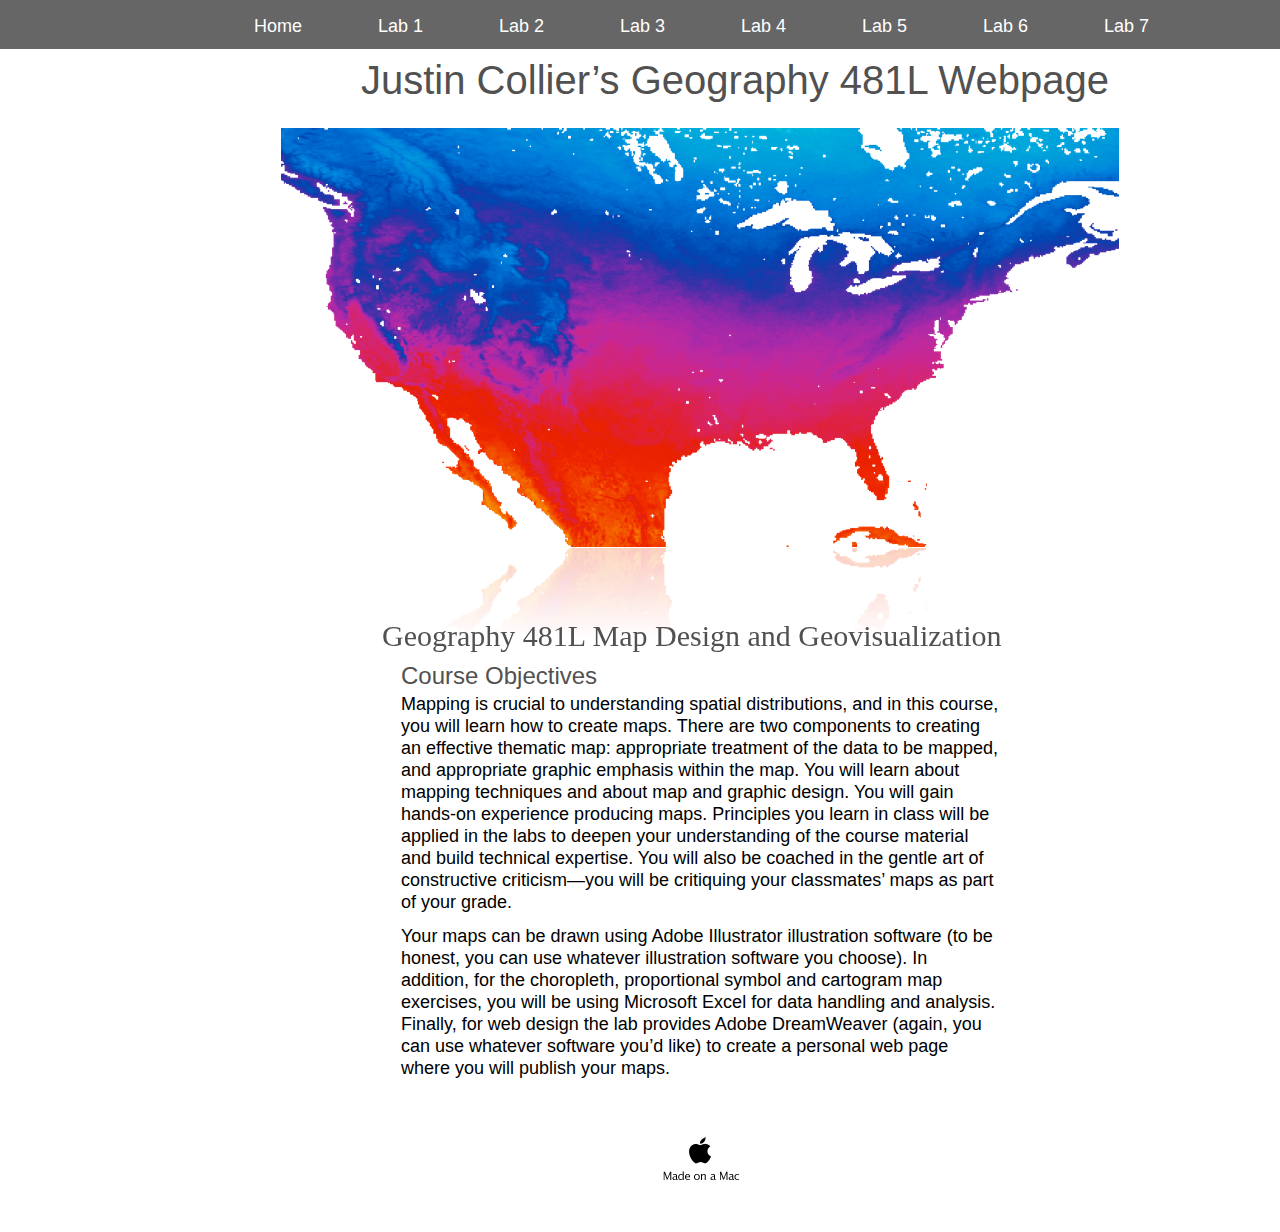
==== JCollier_Geog481L/Home.html @ 24524609 "added pages" ====
<?xml version="1.0" encoding="UTF-8"?>
<!DOCTYPE html PUBLIC "-//W3C//DTD XHTML 1.0 Transitional//EN" "http://www.w3.org/TR/xhtml1/DTD/xhtml1-transitional.dtd">


<html xmlns="http://www.w3.org/1999/xhtml" xml:lang="en" lang="en">
  <head>
    <meta http-equiv="Content-Type" content="text/html; charset=UTF-8" />
    <meta name="Generator" content="iWeb 3.0.4" />
    <meta name="iWeb-Build" content="local-build-20150422" />
    <meta http-equiv="X-UA-Compatible" content="IE=EmulateIE7" />
    <meta name="viewport" content="width=1400" />
    <title>Home</title>
    <link rel="stylesheet" type="text/css" media="screen,print" href="Home_files/Home.css" />
    <!--[if lt IE 8]><link rel='stylesheet' type='text/css' media='screen,print' href='Home_files/HomeIE.css'/><![endif]-->
    <!--[if gte IE 8]><link rel='stylesheet' type='text/css' media='screen,print' href='Media/IE8.css'/><![endif]-->
    <script type="text/javascript" src="Scripts/iWebSite.js"></script>
    <script type="text/javascript" src="Scripts/iWebImage.js"></script>
    <script type="text/javascript" src="Home_files/Home.js"></script>
  </head>
  <body style="background: rgb(102, 102, 102); margin: 0pt; " onload="onPageLoad();">
    <div style="text-align: center; ">
      <div style="margin-bottom: 0px; margin-left: auto; margin-right: auto; margin-top: 0px; overflow: hidden; position: relative; word-wrap: break-word;  background: rgb(255, 255, 255); text-align: left; width: 1400px; " id="body_content">
        <div style="float: left; margin-left: 0px; position: relative; width: 1400px; z-index: 0; " id="nav_layer">
          <div style="height: 0px; line-height: 0px; " class="bumper"> </div>
          <div style="clear: both; height: 0px; line-height: 0px; " class="spacer"> </div>
        </div>
        <div style="height: 108px; margin-left: 0px; position: relative; width: 1400px; z-index: 10; " id="header_layer">
          <div style="height: 0px; line-height: 0px; " class="bumper"> </div>
          <div style="height: 1px; width: 630px;  height: 1px; left: 35px; position: absolute; top: 3px; width: 630px; z-index: 1; " class="tinyText">
            <div style="position: relative; width: 630px; ">
              <img src="Home_files/shapeimage_1.jpg" alt="" style="height: 1px; left: 0px; position: absolute; top: 0px; width: 630px; " />
            </div>
          </div>
          


          <div id="id1" style="height: 54px; left: 357px; position: absolute; top: 54px; width: 686px; z-index: 1; " class="style_SkipStroke shape-with-text">
            <div class="text-content style_External_686_54" style="padding: 0px; ">
              <div class="style">
                <p style="padding-bottom: 0pt; padding-top: 0pt; " class="paragraph_style">Justin Collier’s Geography 481L Webpage</p>
              </div>
            </div>
          </div>
          


          <div id="id2" style="height: 49px; left: 0px; position: absolute; top: 0px; width: 1400px; z-index: 1; " class="style_SkipStroke_1 shape-with-text">
            <div class="text-content graphic_shape_layout_style_default_External_1400_49" style="padding: 0px; ">
              <div class="graphic_shape_layout_style_default"></div>
            </div>
          </div>
          


          <div id="id3" style="height: 32px; left: 250px; position: absolute; top: 10px; width: 56px; z-index: 1; " class="style_SkipStroke_2 shape-with-text">
            <div class="text-content graphic_textbox_layout_style_default_External_56_32" style="padding: 0px; ">
              <div class="graphic_textbox_layout_style_default">
                <p style="padding-bottom: 0pt; padding-top: 0pt; " class="paragraph_style_1"><a class="class1" title="" href="">Home</a></p>
              </div>
            </div>
          </div>
          


          <div id="id4" style="height: 32px; left: 374px; position: absolute; top: 10px; width: 55px; z-index: 1; " class="style_SkipStroke_2 shape-with-text">
            <div class="text-content graphic_textbox_layout_style_default_External_55_32" style="padding: 0px; ">
              <div class="graphic_textbox_layout_style_default">
                <p style="padding-bottom: 0pt; padding-top: 0pt; " class="paragraph_style_1"><a class="class2" title="Lab1.html" href="Lab1.html">Lab 1</a></p>
              </div>
            </div>
          </div>
          


          <div id="id5" style="height: 32px; left: 495px; position: absolute; top: 10px; width: 55px; z-index: 1; " class="style_SkipStroke_2 shape-with-text">
            <div class="text-content graphic_textbox_layout_style_default_External_55_32" style="padding: 0px; ">
              <div class="graphic_textbox_layout_style_default">
                <p style="padding-bottom: 0pt; padding-top: 0pt; " class="paragraph_style_1"><a class="class3" title="Lab2.html" href="Lab2.html">Lab 2</a></p>
              </div>
            </div>
          </div>
          


          <div id="id6" style="height: 32px; left: 616px; position: absolute; top: 10px; width: 55px; z-index: 1; " class="style_SkipStroke_2 shape-with-text">
            <div class="text-content graphic_textbox_layout_style_default_External_55_32" style="padding: 0px; ">
              <div class="graphic_textbox_layout_style_default">
                <p style="padding-bottom: 0pt; padding-top: 0pt; " class="paragraph_style_1"><a class="class4" title="Lab3.html" href="Lab3.html">Lab 3</a></p>
              </div>
            </div>
          </div>
          


          <div id="id7" style="height: 32px; left: 737px; position: absolute; top: 10px; width: 55px; z-index: 1; " class="style_SkipStroke_2 shape-with-text">
            <div class="text-content graphic_textbox_layout_style_default_External_55_32" style="padding: 0px; ">
              <div class="graphic_textbox_layout_style_default">
                <p style="padding-bottom: 0pt; padding-top: 0pt; " class="paragraph_style_2"><a class="class5" title="Lab4.html" href="Lab4.html">Lab 4</a></p>
              </div>
            </div>
          </div>
          


          <div id="id8" style="height: 32px; left: 858px; position: absolute; top: 10px; width: 55px; z-index: 1; " class="style_SkipStroke_2 shape-with-text">
            <div class="text-content graphic_textbox_layout_style_default_External_55_32" style="padding: 0px; ">
              <div class="graphic_textbox_layout_style_default">
                <p style="padding-bottom: 0pt; padding-top: 0pt; " class="paragraph_style_2"><a class="class6" title="Lab5.html" href="Lab5.html">Lab 5</a></p>
              </div>
            </div>
          </div>
          


          <div id="id9" style="height: 32px; left: 979px; position: absolute; top: 10px; width: 55px; z-index: 1; " class="style_SkipStroke_2 shape-with-text">
            <div class="text-content graphic_textbox_layout_style_default_External_55_32" style="padding: 0px; ">
              <div class="graphic_textbox_layout_style_default">
                <p style="padding-bottom: 0pt; padding-top: 0pt; " class="paragraph_style_2"><a class="class7" title="Lab6.html" href="Lab6.html">Lab 6</a></p>
              </div>
            </div>
          </div>
          


          <div id="id10" style="height: 32px; left: 1100px; position: absolute; top: 10px; width: 55px; z-index: 1; " class="style_SkipStroke_2 shape-with-text">
            <div class="text-content graphic_textbox_layout_style_default_External_55_32" style="padding: 0px; ">
              <div class="graphic_textbox_layout_style_default">
                <p style="padding-bottom: 0pt; padding-top: 0pt; " class="paragraph_style_2"><a class="class8" title="Lab7.html" href="Lab7.html">Lab 7</a></p>
              </div>
            </div>
          </div>
        </div>
        <div style="margin-left: 0px; position: relative; width: 1400px; z-index: 5; " id="body_layer">
          <div style="height: 0px; line-height: 0px; " class="bumper"> </div>
          <div style="height: 419px; width: 838px;  height: 419px; left: 281px; position: absolute; top: 20px; width: 838px; z-index: 1; " class="tinyText style_SkipStroke_3 reflection_0">
            <a href="http://i.imgur.com/eAj2bXG.png" title="http://i.imgur.com/eAj2bXG.png" onclick="window.open(this.href); return false;" onkeypress="window.open(this.href); return false;"><img src="Home_files/wms1200.png" alt="" style="border: none; height: 419px; width: 838px; " /></a>
          </div>
          


          <div id="id11" style="height: 428px; left: 397px; position: absolute; top: 546px; width: 606px; z-index: 1; " class="style_SkipStroke_4 shape-with-text">
            <div class="text-content style_External_606_428" style="padding: 0px; ">
              <div class="style">
                <p style="padding-top: 0pt; " class="paragraph_style_3">Course Objectives<br /></p>
                <p class="paragraph_style_4">Mapping is crucial to understanding spatial distributions, and in this course, you will learn how to create maps. There are two components to creating an effective thematic map: appropriate treatment of the data to be mapped, and appropriate graphic emphasis within the map. You will learn about mapping techniques and about map and graphic design. You will gain hands-on experience producing maps. Principles you learn in class will be applied in the labs to deepen your understanding of the course material and build technical expertise. You will also be coached in the gentle art of constructive criticism—you will be critiquing your classmates’ maps as part of your grade. <br /></p>
                <p style="padding-bottom: 0pt; " class="paragraph_style_4">Your maps can be drawn using Adobe Illustrator illustration software (to be honest, you can use whatever illustration software you choose). In addition, for the choropleth, proportional symbol and cartogram map exercises, you will be using Microsoft Excel for data handling and analysis. Finally, for web design the lab provides Adobe DreamWeaver (again, you can use whatever software you’d like) to create a personal web page where you will publish your maps. </p>
              </div>
            </div>
          </div>
          


          <div id="id12" style="height: 45px; left: 378px; position: absolute; top: 505px; width: 644px; z-index: 1; " class="style_SkipStroke_5 shape-with-text">
            <div class="text-content style_External_644_45" style="padding: 0px; ">
              <div class="style_1">
                <p style="padding-bottom: 0pt; padding-top: 0pt; " class="paragraph_style_5">Geography 481L Map Design and Geovisualization</p>
              </div>
            </div>
          </div>
          <div style="height: 974px; line-height: 974px; " class="spacer"> </div>
        </div>
        <div style="height: 150px; margin-left: 0px; position: relative; width: 1400px; z-index: 15; " id="footer_layer">
          <div style="height: 0px; line-height: 0px; " class="bumper"> </div>
          <div style="height: 50px; width: 139px;  height: 50px; left: 631px; position: absolute; top: 50px; width: 139px; z-index: 1; " class="tinyText style_SkipStroke_6">
            <a href="http://www.unm.edu/~jdcollier/geog485/index.html" title="http://www.unm.edu/~jdcollier/geog485/index.html" onclick="window.open(this.href); return false;" onkeypress="window.open(this.href); return false;"><img src="Home_files/mwmac.png" alt="" style="border: none; height: 50px; width: 139px; " /></a>
          </div>
        </div>
      </div>
    </div>
  </body>
</html>
---- JCollier_Geog481L/Home_files/Home.css ----
.style {
    padding: 4px;
}
.paragraph_style {
    color: rgb(81, 81, 81);
    font-family: 'HelveticaNeue-UltraLight', 'Helvetica Neue', 'Arial', sans-serif;
    font-size: 40px;
    font-stretch: normal;
    font-style: normal;
    font-variant: normal;
    font-weight: 100;
    letter-spacing: 0;
    line-height: 47px;
    margin-bottom: 0px;
    margin-left: 0px;
    margin-right: 0px;
    margin-top: 0px;
    opacity: 1.00;
    padding-bottom: 0px;
    padding-top: 0px;
    text-align: left;
    text-decoration: none;
    text-indent: 0px;
    text-transform: none;
}
.paragraph_style_1 {
    color: rgb(255, 255, 255);
    font-family: 'HelveticaNeue-UltraLight', 'Helvetica Neue', 'Arial', sans-serif;
    font-size: 18px;
    font-stretch: normal;
    font-style: normal;
    font-variant: normal;
    font-weight: 100;
    letter-spacing: 0;
    line-height: 25px;
    margin-bottom: 0px;
    margin-left: 0px;
    margin-right: 0px;
    margin-top: 0px;
    opacity: 1.00;
    padding-bottom: 0px;
    padding-top: 0px;
    text-align: left;
    text-decoration: none;
    text-indent: 0px;
    text-transform: none;
}
.paragraph_style_2 {
    color: rgb(255, 255, 255);
    font-family: 'HelveticaNeue-UltraLight', 'Helvetica Neue', 'Arial', sans-serif;
    font-size: 18px;
    font-stretch: normal;
    font-style: normal;
    font-variant: normal;
    font-weight: 100;
    letter-spacing: 0;
    line-height: 25px;
    margin-bottom: 0px;
    margin-left: 0px;
    margin-right: 0px;
    margin-top: 0px;
    opacity: 1.00;
    padding-bottom: 0px;
    padding-top: 0px;
    text-align: left;
    text-decoration: none;
    text-indent: 0px;
    text-transform: none;
}
.paragraph_style_3 {
    color: rgb(81, 81, 81);
    font-family: 'HelveticaNeue-Light', 'Helvetica Neue', 'Arial', sans-serif;
    font-size: 24px;
    font-stretch: normal;
    font-style: normal;
    font-variant: normal;
    font-weight: 300;
    letter-spacing: 0;
    line-height: 35px;
    margin-bottom: 0px;
    margin-left: 0px;
    margin-right: 0px;
    margin-top: 0px;
    opacity: 1.00;
    padding-bottom: 0px;
    padding-top: 0px;
    text-align: left;
    text-decoration: none;
    text-indent: 0px;
    text-transform: none;
}
.paragraph_style_4 {
    color: rgb(0, 0, 0);
    font-family: 'HelveticaNeue', 'Helvetica Neue', 'Arial', sans-serif;
    font-size: 18px;
    font-stretch: normal;
    font-style: normal;
    font-variant: normal;
    font-weight: 400;
    letter-spacing: 0;
    line-height: 22px;
    margin-bottom: 0px;
    margin-left: 0px;
    margin-right: 0px;
    margin-top: 0px;
    opacity: 1.00;
    padding-bottom: 12px;
    padding-top: 0px;
    text-align: left;
    text-decoration: none;
    text-indent: 0px;
    text-transform: none;
}
.style_1 {
    padding: 4px;
}
.paragraph_style_5 {
    color: rgb(81, 81, 81);
    font-family: 'HelveticaNeue-Thin', 'Helvetica Neue';
    font-size: 30px;
    font-stretch: normal;
    font-style: normal;
    font-variant: normal;
    font-weight: 200;
    letter-spacing: 0;
    line-height: 40px;
    margin-bottom: 0px;
    margin-left: 0px;
    margin-right: 0px;
    margin-top: 0px;
    opacity: 1.00;
    padding-bottom: 0px;
    padding-top: 0px;
    text-align: left;
    text-decoration: none;
    text-indent: 0px;
    text-transform: none;
}
.style_SkipStroke_1 {
    background: rgb(102, 102, 102);
    opacity: 1.00;
}
.style_SkipStroke_2 {
    background: transparent;
    opacity: 1.00;
}
.style_SkipStroke {
    background: transparent;
    opacity: 1.00;
}
.style_SkipStroke_3 {
    background: transparent;
    opacity: 1.00;
}
.style_SkipStroke_4 {
    background: transparent;
    opacity: 1.00;
}
.style_External_644_45 {
    position: relative;
}
.style_SkipStroke_5 {
    background: transparent;
    opacity: 1.00;
}
.style_SkipStroke_6 {
    background: transparent;
    opacity: 1.00;
}
.style_External_686_54 {
    position: relative;
}
.style_External_606_428 {
    position: relative;
}
.Body {
    color: rgb(255, 255, 255);
    font-family: 'ArialMT', 'Arial', sans-serif;
    font-size: 15px;
    font-stretch: normal;
    font-style: normal;
    font-variant: normal;
    font-weight: 400;
    letter-spacing: 0;
    line-height: 20px;
    margin-bottom: 0px;
    margin-left: 0px;
    margin-right: 0px;
    margin-top: 0px;
    opacity: 1.00;
    padding-bottom: 0px;
    padding-top: 0px;
    text-align: left;
    text-decoration: none;
    text-indent: 0px;
    text-transform: none;
}
.Free_Form {
    color: rgb(255, 255, 255);
    font-family: 'ArialMT', 'Arial', sans-serif;
    font-size: 15px;
    font-stretch: normal;
    font-style: normal;
    font-variant: normal;
    font-weight: 400;
    letter-spacing: 0;
    line-height: 20px;
    margin-bottom: 0px;
    margin-left: 0px;
    margin-right: 0px;
    margin-top: 0px;
    opacity: 1.00;
    padding-bottom: 0px;
    padding-top: 0px;
    text-align: left;
    text-decoration: none;
    text-indent: 0px;
    text-transform: none;
}
.Header {
    color: rgb(255, 255, 255);
    font-family: 'Arial-BoldMT', 'Arial', sans-serif;
    font-size: 36px;
    font-stretch: normal;
    font-style: normal;
    font-variant: normal;
    font-weight: 700;
    letter-spacing: 0;
    line-height: 42px;
    margin-bottom: 0px;
    margin-left: 0px;
    margin-right: 0px;
    margin-top: 0px;
    opacity: 1.00;
    padding-bottom: 0px;
    padding-top: 0px;
    text-align: center;
    text-decoration: none;
    text-indent: 0px;
    text-transform: none;
}
.Normal {
    padding: 4px;
}
.Normal_External_686_54 {
    position: relative;
}
.Normal_External_606_428 {
    position: relative;
}
.Title {
    color: rgb(255, 255, 255);
    font-family: 'ArialMT', 'Arial', sans-serif;
    font-size: 20px;
    font-stretch: normal;
    font-style: normal;
    font-variant: normal;
    font-weight: 400;
    letter-spacing: 0;
    line-height: 25px;
    margin-bottom: 0px;
    margin-left: 0px;
    margin-right: 0px;
    margin-top: 0px;
    opacity: 1.00;
    padding-bottom: 0px;
    padding-top: 0px;
    text-align: left;
    text-decoration: none;
    text-indent: 0px;
    text-transform: none;
}
.graphic_generic_body_textbox_style_default_SkipStroke {
    background: transparent;
    opacity: 1.00;
}
.graphic_generic_header_textbox_style_default_SkipStroke {
    background: transparent;
    opacity: 1.00;
}
.graphic_generic_title_textbox_style_default_SkipStroke {
    background: transparent;
    opacity: 1.00;
}
.graphic_image_style_default_SkipStroke {
    background: transparent;
    opacity: 1.00;
}
.graphic_shape_layout_style_default_External_644_45 {
    position: relative;
}
.graphic_shape_layout_style_default {
    padding: 4px;
}
.graphic_shape_layout_style_default_External_1400_49 {
    position: relative;
}
.graphic_shape_style_default_SkipStroke {
    background: rgb(203, 203, 203);
    opacity: 1.00;
}
.graphic_textbox_layout_style_default {
    padding: 4px;
}
.graphic_textbox_layout_style_default_External_55_32 {
    position: relative;
}
.graphic_textbox_layout_style_default_External_56_32 {
    position: relative;
}
.graphic_textbox_style_default_SkipStroke {
    background: transparent;
    opacity: 1.00;
}
a {
    color: rgb(255, 255, 255);
    text-decoration: underline;
}
a:visited {
    color: rgb(255, 255, 255);
    text-decoration: underline;
}
a.class1 {
    color: rgb(255, 255, 255);
    text-decoration: none;
}
a.class1:visited {
    text-decoration: none;
}
a.class1:hover {
    color: rgb(202, 202, 202);
    text-decoration: none;
}
a.class2 {
    color: rgb(255, 255, 255);
    text-decoration: none;
}
a.class2:visited {
    text-decoration: none;
}
a.class2:hover {
    color: rgb(202, 202, 202);
    text-decoration: none;
}
a.class3 {
    text-decoration: none;
}
a.class3:visited {
    text-decoration: none;
}
a.class3:hover {
    text-decoration: none;
}
a.class4 {
    text-decoration: none;
}
a.class4:visited {
    text-decoration: none;
}
a.class4:hover {
    text-decoration: none;
}
a.class5 {
    text-decoration: none;
}
a.class5:visited {
    text-decoration: none;
}
a.class5:hover {
    text-decoration: none;
}
a.class6 {
    text-decoration: none;
}
a.class6:visited {
    text-decoration: none;
}
a.class6:hover {
    text-decoration: none;
}
a.class7 {
    text-decoration: none;
}
a.class7:visited {
    text-decoration: none;
}
a.class7:hover {
    text-decoration: none;
}
a.class8 {
    text-decoration: none;
}
a.class8:visited {
    text-decoration: none;
}
a.class8:hover {
    text-decoration: none;
}
a:hover {
    color: rgb(221, 221, 221);
    text-decoration: underline;
}
.bumper {
    font-size: 1px;
    line-height: 1px;
}
.spacer {
    font-size: 1px;
    line-height: 1px;
}
body { 
    -webkit-text-size-adjust: none;
}
div { 
    overflow: visible; 
}
img { 
    border: none; 
}
.InlineBlock { 
    display: inline; 
}
.InlineBlock { 
    display: inline-block; 
}
.inline-block {
    display: inline-block;
    vertical-align: baseline;
    margin-bottom:0.3em;
}
.inline-block.shape-with-text {
    vertical-align: bottom;
}
.vertical-align-middle-middlebox {
    display: table;
}
.vertical-align-middle-innerbox {
    display: table-cell;
    vertical-align: middle;
}
div.paragraph {
    position: relative;
}
li.full-width {
    width: 100;
}
---- JCollier_Geog481L/Home_files/HomeIE.css ----
.inline-block {
    display: inline;
    vertical-align: baseline;
    margin-bottom:-2em;
    margin-top:2em;
    position:relative;
    top:-2em;
}
.vertical-align-middle-middlebox {
    display: block;
    height: auto;
    position: absolute;
    top: 50%;
}
.vertical-align-middle-innerbox {
    display: block;
    position: relative;
    top: -50%;
}
li.full-width {
    width: auto;
}
li div div.inline-block a img {
    text-indent: 0;
}
img {
    -ms-interpolation-mode: bicubic;
}
---- JCollier_Geog481L/Media/IE8.css ----
.inline-block {
    display: inline-block;
    vertical-align: baseline;
}
li.full-width {
    width: auto;
}
li div div.inline-block a img {
    text-indent: 0;
}   
img {
    -ms-interpolation-mode: bicubic;
}
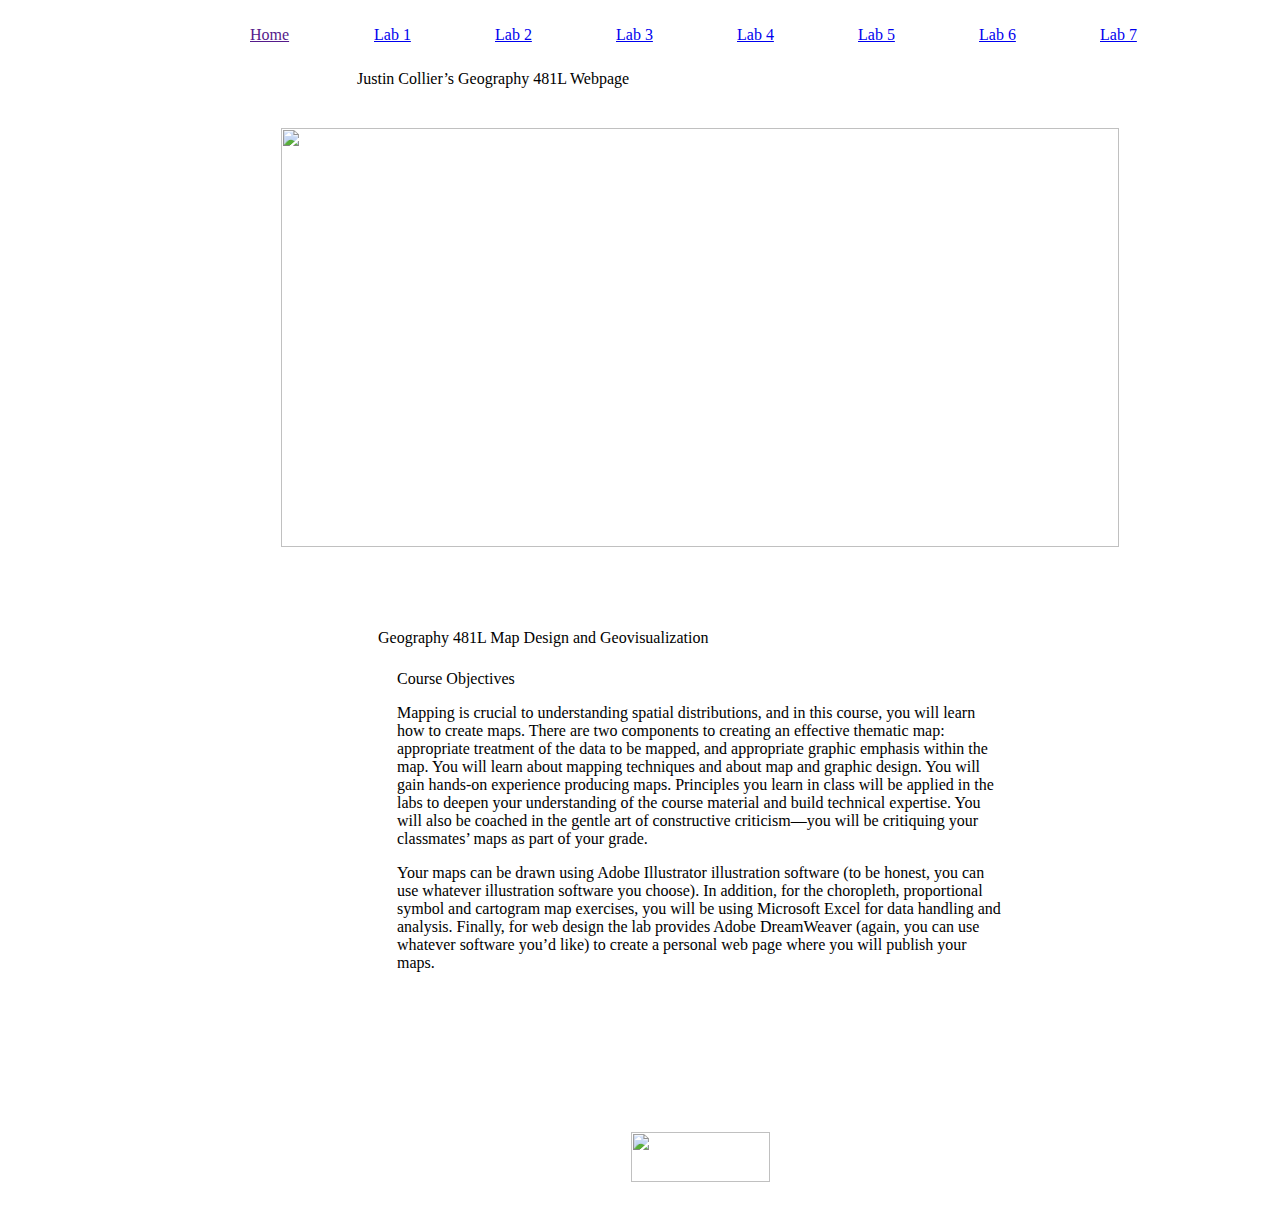
==== commit 6dc9824c: "Update Home.html" ====
--- a/JCollier_Geog481L/Home.html
+++ b/JCollier_Geog481L/Home.html
@@ -162,7 +162,7 @@
         <div style="height: 150px; margin-left: 0px; position: relative; width: 1400px; z-index: 15; " id="footer_layer">
           <div style="height: 0px; line-height: 0px; " class="bumper"> </div>
           <div style="height: 50px; width: 139px;  height: 50px; left: 631px; position: absolute; top: 50px; width: 139px; z-index: 1; " class="tinyText style_SkipStroke_6">
-            <a href="http://www.unm.edu/~jdcollier/geog485/index.html" title="http://www.unm.edu/~jdcollier/geog485/index.html" onclick="window.open(this.href); return false;" onkeypress="window.open(this.href); return false;"><img src="Home_files/mwmac.png" alt="" style="border: none; height: 50px; width: 139px; " /></a>
+            <a href="http://justincollier.github.io/geog485/" title="http://justincollier.github.io/geog485/" onclick="window.open(this.href); return false;" onkeypress="window.open(this.href); return false;"><img src="Home_files/mwmac.png" alt="" style="border: none; height: 50px; width: 139px; " /></a>
           </div>
         </div>
       </div>
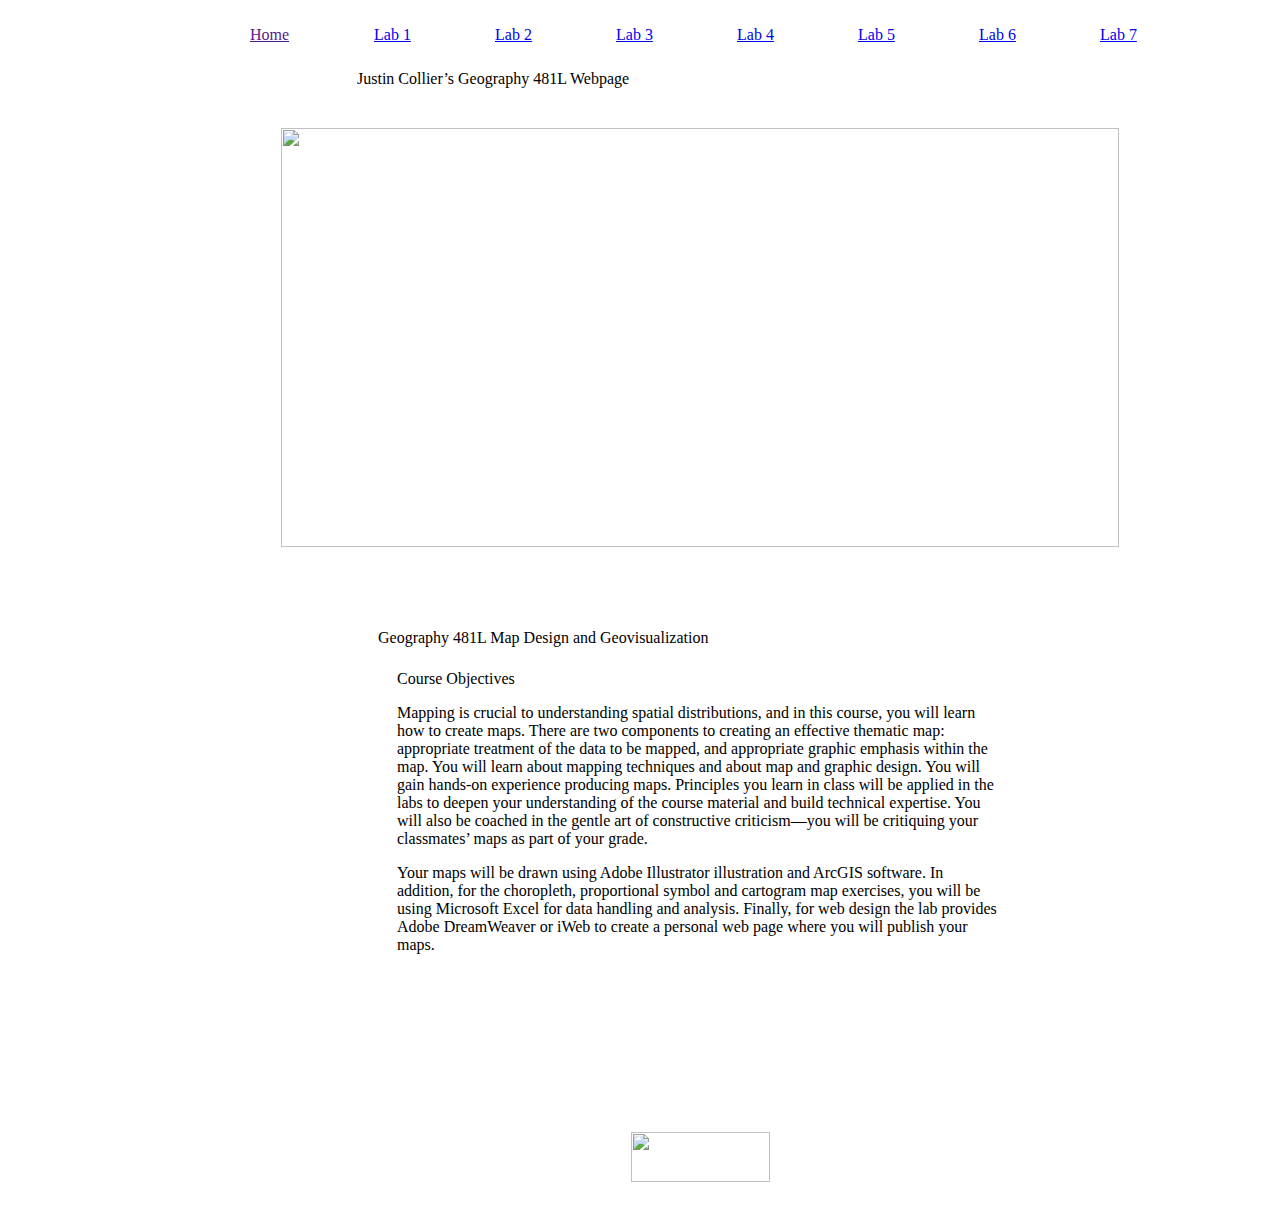
==== commit d4ed4d64: "Update Home.html" ====
--- a/JCollier_Geog481L/Home.html
+++ b/JCollier_Geog481L/Home.html
@@ -143,7 +143,7 @@
               <div class="style">
                 <p style="padding-top: 0pt; " class="paragraph_style_3">Course Objectives<br /></p>
                 <p class="paragraph_style_4">Mapping is crucial to understanding spatial distributions, and in this course, you will learn how to create maps. There are two components to creating an effective thematic map: appropriate treatment of the data to be mapped, and appropriate graphic emphasis within the map. You will learn about mapping techniques and about map and graphic design. You will gain hands-on experience producing maps. Principles you learn in class will be applied in the labs to deepen your understanding of the course material and build technical expertise. You will also be coached in the gentle art of constructive criticism—you will be critiquing your classmates’ maps as part of your grade. <br /></p>
-                <p style="padding-bottom: 0pt; " class="paragraph_style_4">Your maps can be drawn using Adobe Illustrator illustration software (to be honest, you can use whatever illustration software you choose). In addition, for the choropleth, proportional symbol and cartogram map exercises, you will be using Microsoft Excel for data handling and analysis. Finally, for web design the lab provides Adobe DreamWeaver (again, you can use whatever software you’d like) to create a personal web page where you will publish your maps. </p>
+                <p style="padding-bottom: 0pt; " class="paragraph_style_4">Your maps will be drawn using Adobe Illustrator illustration and ArcGIS software. In addition, for the choropleth, proportional symbol and cartogram map exercises, you will be using Microsoft Excel for data handling and analysis. Finally, for web design the lab provides Adobe DreamWeaver or iWeb to create a personal web page where you will publish your maps. </p>
               </div>
             </div>
           </div>
